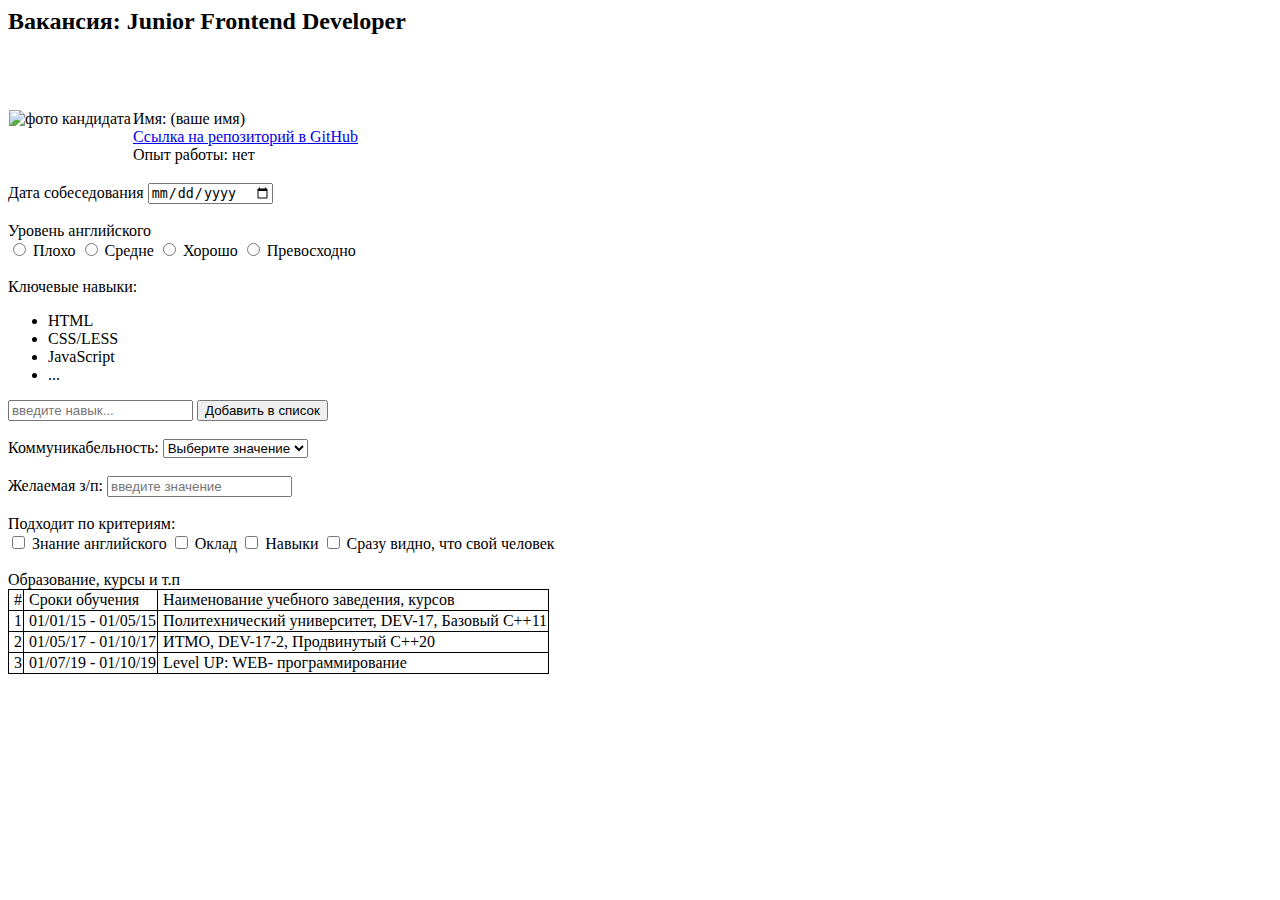
==== task01/main.html @ 43825d27 "Task 01: Шаблон странички для анкеты" ====
<html>
    <head>
        <style>
        table {
          border-collapse: collapse;
        }
        
        table, td, th {
          border: 1px solid black;
        }
        </style>
        </head>
    <div>
        <H2>Вакансия: Junior Frontend Developer</H2>
    </div>
    <br>


    <table style="border: 0px;">
        <tbody style="border: 0px;">
            <tr style="border: 0px;">
                <td style="border: 0px;"><img src="https://s00.yaplakal.com/pics/pics_original/7/7/3/4718377.png" alt="фото кандидата"></td>
                <td style="vertical-align: top; border: 0px;">
                    <div>&nbsp;</div>
                    <div>&nbsp;</div>
                    <div>Имя: (ваше имя)</div>
                    <div><a href="https://github.com/helegx86/levelup.git">Ссылка на репозиторий в GitHub</a></div>
                    <div>Опыт работы: нет</div>
                </td>
            </tr>
        </tbody>
    </table>



    <br>
    <div>
        <label for="date_interview">Дата собеседования</label>
        <input type="date" id="date_interview" name="date_interview">
    </div>
    <br>
    <div>

        <div>
            <label for="lang_skills">Уровень английского</label>
        </div>
        <div id="lang_skills">
            <input type="radio" id="langSkillChoice1"
             name="lang_skill" value="bad">
            <label for="langSkillChoice1">Плохо</label>
        
            <input type="radio" id="langSkillChoice2"
             name="lang_skill" value="middle">
            <label for="langSkillChoice2">Средне</label>
        
            <input type="radio" id="langSkillChoice3"
             name="lang_skill" value="good">
            <label for="langSkillChoice3">Хорошо</label>

            <input type="radio" id="langSkillChoice4"
             name="lang_skill" value="excelent">
            <label for="langSkillChoice4">Превосходно</label>
          </div>

    </div>
    <br>
        

    <div>
        <lh>Ключевые навыки:</lh>
        <ul id="skills">
            <li>HTML</li>
            <li>CSS/LESS</li>
            <li>JavaScript</li>
            <li>...</li>
            </ul>
    </div>
    <div>
        <input type=search placeholder="введите навык...">
        <input type="submit" value="Добавить в список">
    </div>
    <br>
    <div>
        <label for="communicate">Коммуникабельность:</label>

        <select name="communicate" id="communicate">
        <option value="" disabled selected>Выберите значение</option>
        <option value="bad">Плохо</option>
        <option value="middle">Средне</option>
        <option value="good">Хорошо</option>
        <option value="excelent">Отлично</option>
        </select>
    </div>
    <br>

    <div>
        <label for="id_salary">Желаемая з/п:</label>
        <input type="text" id="salary" name="id_salary" placeholder="введите значение">
       
    </div>
    <br>

    <div>
        <div>
            <label>Подходит по критериям:</label>
        </div>
        <div>
            <input type="checkbox"
             name="know_eng" id="id_know_eng" value="know_eng">
            <label for="id_know_eng">Знание английского</label>
        
            <input type="checkbox"
             name="money" id="id_money" value="money">
            <label for="id_money">Оклад</label>
        
            <input type="checkbox"
             name="skills" id="id_skills" value="skills">
            <label for="id_skills">Навыки</label>

            <input type="checkbox"
             name="good_guy"  id="id_good_guy" value="good_guy">
            <label for="id_good_guy">Сразу видно, что свой человек</label>
          </div>

    </div>


<br>
        <div>
            <label>Образование, курсы и т.п</label>
        </div>
        <table>
            <tbody>
                <tr>
                    <td>&nbsp;#</td>
                    <td>&nbsp;Сроки обучения</td>
                    <td>&nbsp;Наименование учебного заведения, курсов</td>
                </tr>
                <tr>
                    <td>&nbsp;1</td>
                    <td>&nbsp;01/01/15 - 01/05/15</td>
                    <td>&nbsp;Политехнический университет, DEV-17, Базовый C++11</td>
                </tr>
                <tr>
                    <td>&nbsp;2</td>
                    <td>&nbsp;01/05/17 - 01/10/17</td>
                    <td>&nbsp;ИТМО, DEV-17-2, Продвинутый C++20</td>
                </tr>
                <tr>
                    <td>&nbsp;3</td>
                    <td>&nbsp;01/07/19 - 01/10/19</td>
                    <td>&nbsp;Level UP: WEB- программирование</td>
                </tr>
            </tbody>
        </table>
</html>
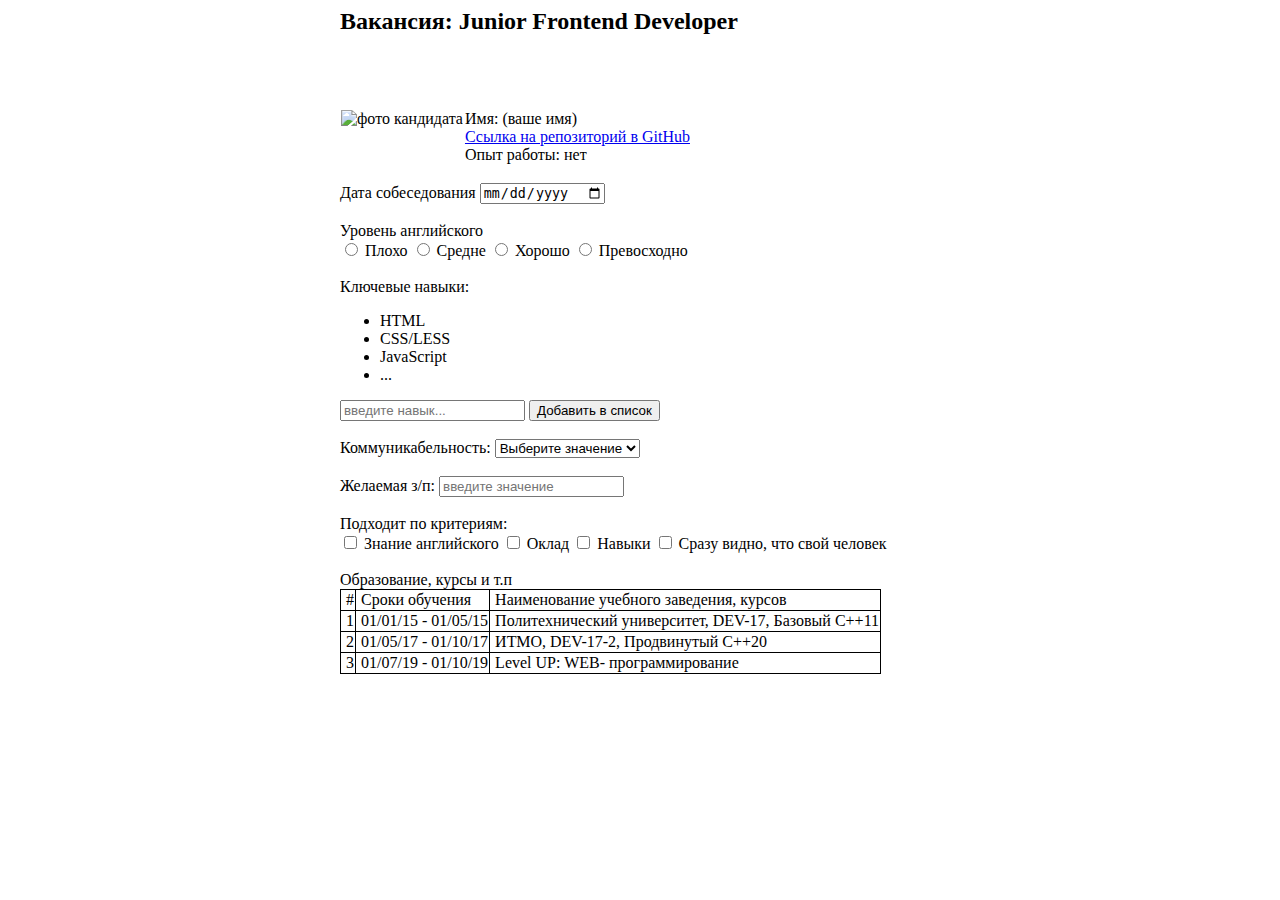
==== commit 3bf33d2b: "Сделал выравнивание html по центру" ====
--- a/task01/main.html
+++ b/task01/main.html
@@ -8,8 +8,16 @@
         table, td, th {
           border: 1px solid black;
         }
+
+        #centerLayer {
+            margin:0 auto;
+            width:600px;
+            height:500px;
+        }
+
         </style>
         </head>
+<div id="centerLayer">
     <div>
         <H2>Вакансия: Junior Frontend Developer</H2>
     </div>
@@ -153,4 +161,5 @@
                 </tr>
             </tbody>
         </table>
+</div>
 </html>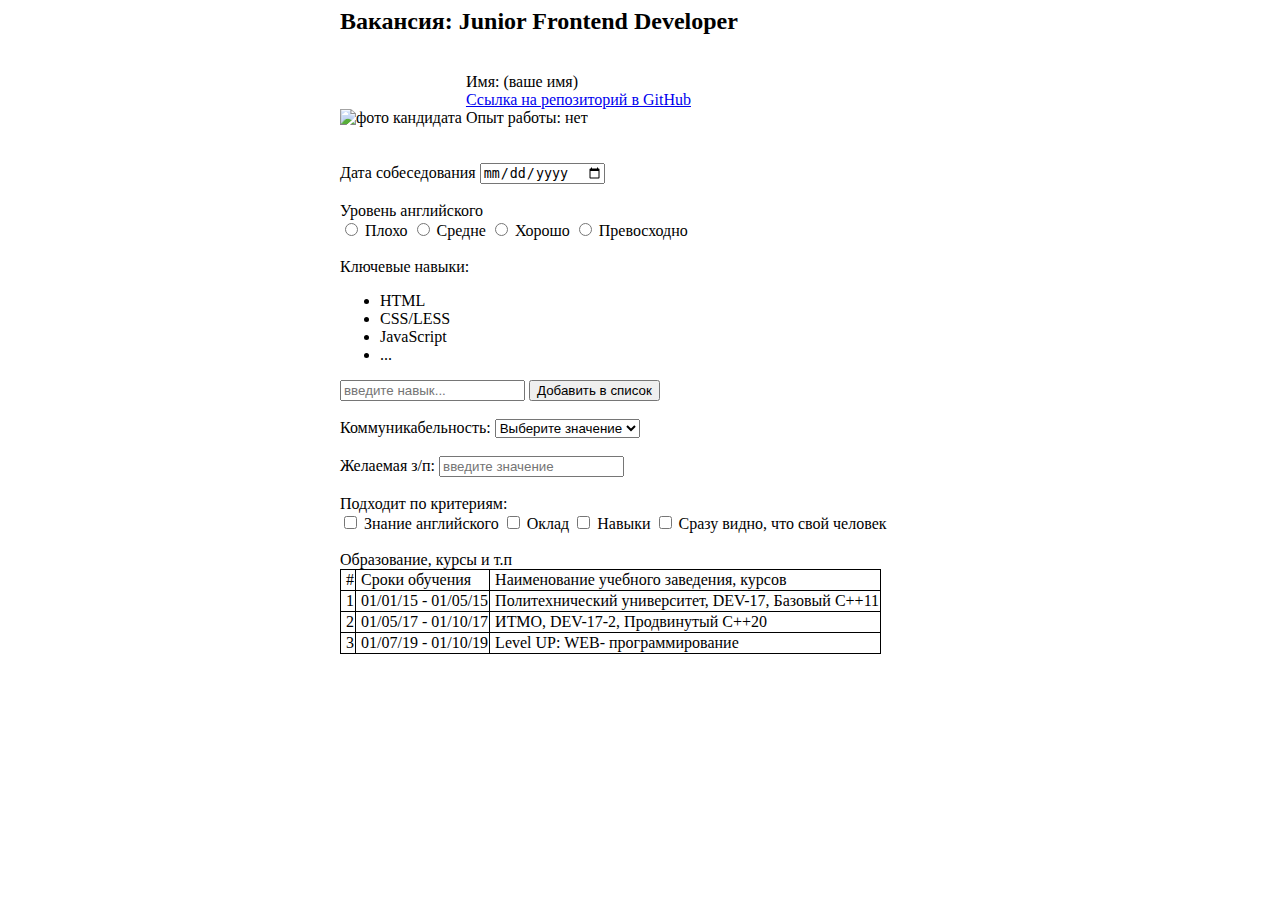
==== commit 5b483a0f: "Изменил table на div" ====
--- a/task01/main.html
+++ b/task01/main.html
@@ -23,24 +23,17 @@
     </div>
     <br>
 
-
-    <table style="border: 0px;">
-        <tbody style="border: 0px;">
-            <tr style="border: 0px;">
-                <td style="border: 0px;"><img src="https://s00.yaplakal.com/pics/pics_original/7/7/3/4718377.png" alt="фото кандидата"></td>
-                <td style="vertical-align: top; border: 0px;">
-                    <div>&nbsp;</div>
-                    <div>&nbsp;</div>
+    <div>
+        <div style="display: inline-block;"><img src="https://s00.yaplakal.com/pics/pics_original/7/7/3/4718377.png" alt="фото кандидата"></div>
+        <div style="display: inline-block;">
                     <div>Имя: (ваше имя)</div>
                     <div><a href="https://github.com/helegx86/levelup.git">Ссылка на репозиторий в GitHub</a></div>
                     <div>Опыт работы: нет</div>
-                </td>
-            </tr>
-        </tbody>
-    </table>
+        </div>
+    </div>
+    
 
-
-
+    <br>
     <br>
     <div>
         <label for="date_interview">Дата собеседования</label>
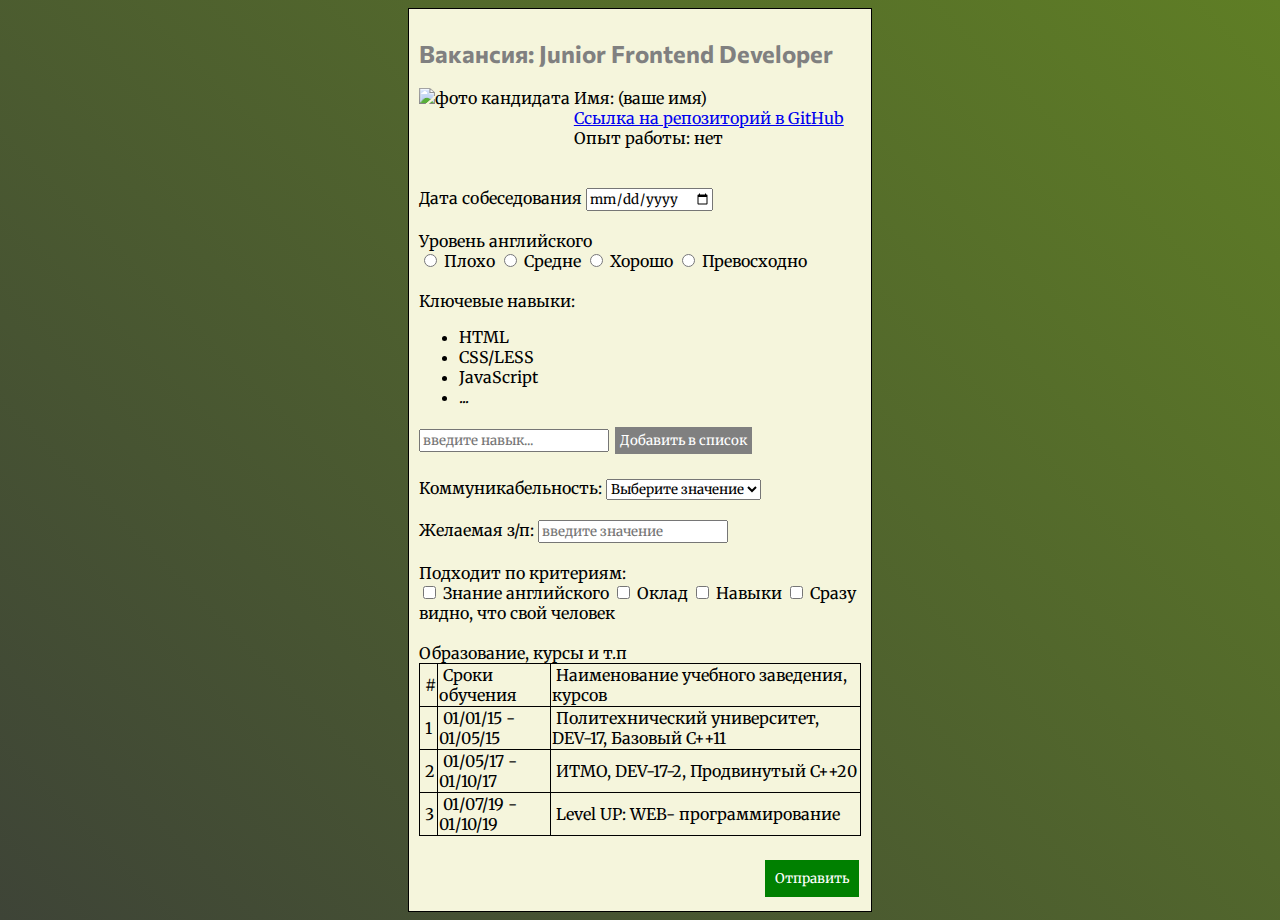
==== commit 473db5ea: "Добавлены стили" ====
--- a/task01/main.html
+++ b/task01/main.html
@@ -1,31 +1,19 @@
 <html>
     <head>
-        <style>
-        table {
-          border-collapse: collapse;
-        }
-        
-        table, td, th {
-          border: 1px solid black;
-        }
+        <link rel="stylesheet" href="https://fonts.googleapis.com/css?family=Commissioner">
+        <link rel="stylesheet" href="https://fonts.googleapis.com/css?family=Merriweather">
+        <link rel="stylesheet" href="css/style.css">
 
-        #centerLayer {
-            margin:0 auto;
-            width:600px;
-            height:500px;
-        }
-
-        </style>
-        </head>
+    </head>
+    <body>
 <div id="centerLayer">
     <div>
         <H2>Вакансия: Junior Frontend Developer</H2>
     </div>
-    <br>
 
     <div>
-        <div style="display: inline-block;"><img src="https://s00.yaplakal.com/pics/pics_original/7/7/3/4718377.png" alt="фото кандидата"></div>
-        <div style="display: inline-block;">
+        <div style="display: inline-block;"><img class="image" src="https://s00.yaplakal.com/pics/pics_original/7/7/3/4718377.png" alt="фото кандидата"></div>
+        <div style="display: inline-block; vertical-align: top;">
                     <div>Имя: (ваше имя)</div>
                     <div><a href="https://github.com/helegx86/levelup.git">Ссылка на репозиторий в GitHub</a></div>
                     <div>Опыт работы: нет</div>
@@ -78,7 +66,7 @@
     </div>
     <div>
         <input type=search placeholder="введите навык...">
-        <input type="submit" value="Добавить в список">
+        <input id="add_skill" type="submit" value="Добавить в список">
     </div>
     <br>
     <div>
@@ -154,5 +142,13 @@
                 </tr>
             </tbody>
         </table>
+        
+        <br>
+        <div align="right">
+            <input id="sender" type="submit" value="Отправить">
+        </div>
 </div>
+
+</body>
+
 </html>--- a/task01/css/style.css
+++ b/task01/css/style.css
@@ -0,0 +1,71 @@
+
+
+table {
+    border-collapse: collapse;
+    width:100%;
+  }
+  
+  table, td, th {
+    border: 1px solid black;
+  }
+
+  tr:hover {
+    background-color: #ffa;
+    cursor: pointer;
+  }
+
+  #centerLayer {
+      margin: 0 auto;
+      width: 35%;
+      padding: 10px 10px;
+      border: 1px solid black;
+      background-color: beige; 
+  }
+
+  * {
+    font-family: 'Merriweather';
+  }
+  
+  h2 {
+    color: gray;
+    font-family: 'Commissioner';
+    font-weight: bolder;
+  }
+
+  input[type=submit]{
+    background-color: gray;
+    border: none;
+    color: white;
+    padding: 5px 5px;
+    text-decoration: none;
+    margin: 4px 2px;
+    cursor: pointer;
+  }
+  
+  input:hover[type=submit]{
+    background-color: rgb(182, 176, 176);
+  }
+
+  #sender {
+    background-color: green;
+    padding: 10px 10px;
+  }
+
+  #sender:hover{
+    background-color: rgb(23, 175, 23);
+  }
+
+
+  .image {
+    overflow: hidden;
+    transition-duration: 5s;
+    transition-property: transform;
+}
+.image:hover {
+    transform: rotate(720deg);
+    -webkit-transform: rotate(720deg);
+}
+
+body {
+    background: linear-gradient(45deg, #3e4437, #5f7e25);
+}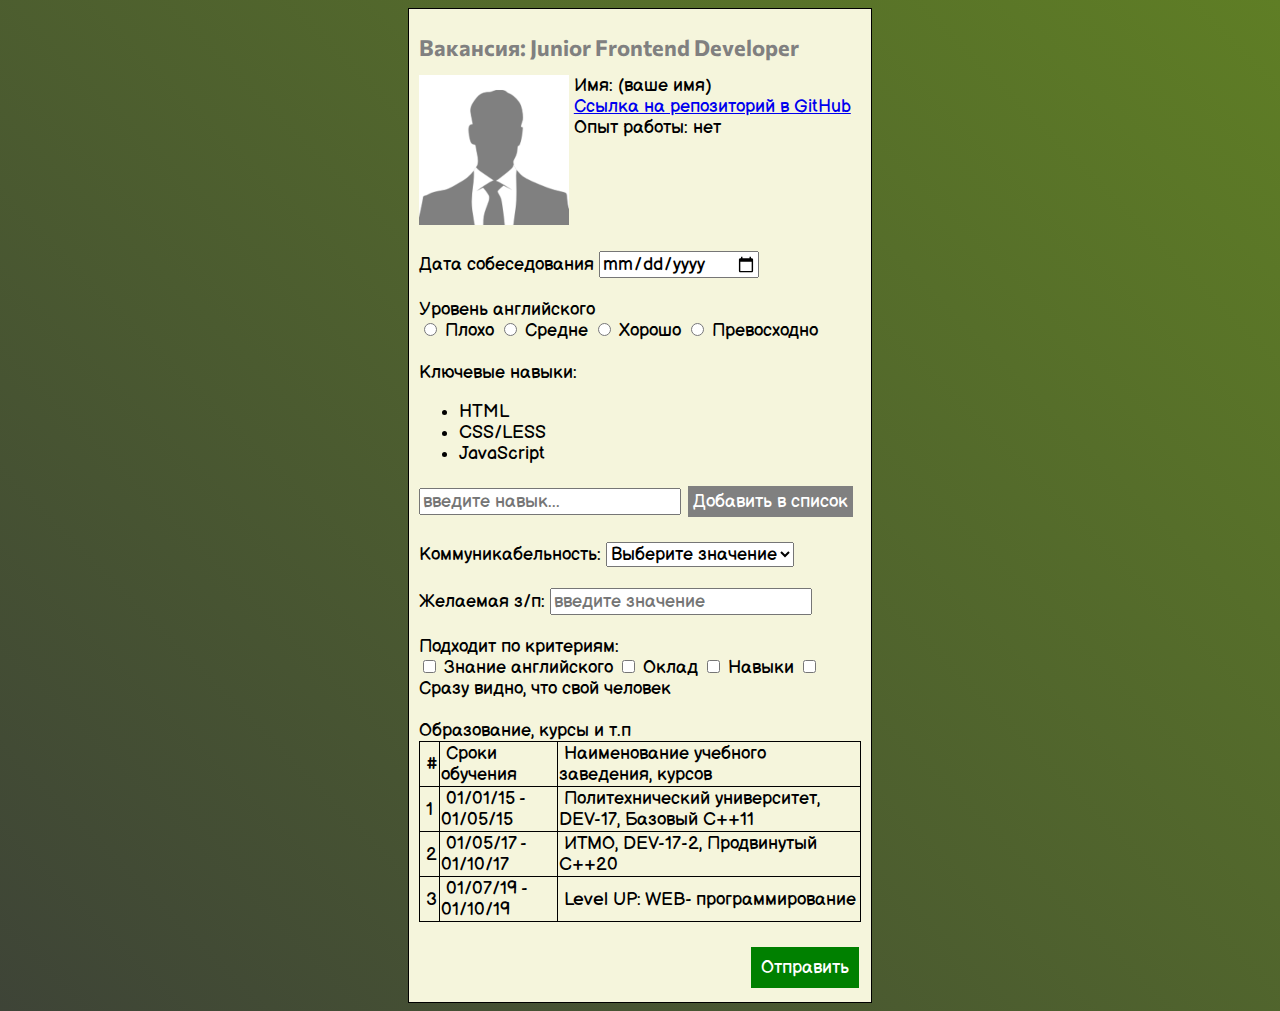
==== commit 7a1256fe: "Отредактировал css" ====
--- a/task01/main.html
+++ b/task01/main.html
@@ -1,18 +1,18 @@
 <html>
     <head>
         <link rel="stylesheet" href="https://fonts.googleapis.com/css?family=Commissioner">
-        <link rel="stylesheet" href="https://fonts.googleapis.com/css?family=Merriweather">
+        <link rel="stylesheet" href="https://fonts.googleapis.com/css?family=Balsamiq Sans">
         <link rel="stylesheet" href="css/style.css">
 
     </head>
     <body>
 <div id="centerLayer">
     <div>
-        <H2>Вакансия: Junior Frontend Developer</H2>
+        <H1>Вакансия: Junior Frontend Developer</H1>
     </div>
 
     <div>
-        <div style="display: inline-block;"><img class="image" src="https://s00.yaplakal.com/pics/pics_original/7/7/3/4718377.png" alt="фото кандидата"></div>
+        <div style="display: inline-block;"><img class="image" src="resources/portret.png" alt="фото кандидата"></div>
         <div style="display: inline-block; vertical-align: top;">
                     <div>Имя: (ваше имя)</div>
                     <div><a href="https://github.com/helegx86/levelup.git">Ссылка на репозиторий в GitHub</a></div>
@@ -22,17 +22,13 @@
     
 
     <br>
-    <br>
     <div>
         <label for="date_interview">Дата собеседования</label>
         <input type="date" id="date_interview" name="date_interview">
     </div>
     <br>
     <div>
-
-        <div>
-            <label for="lang_skills">Уровень английского</label>
-        </div>
+        <label for="lang_skills">Уровень английского</label>
         <div id="lang_skills">
             <input type="radio" id="langSkillChoice1"
              name="lang_skill" value="bad">
@@ -61,13 +57,11 @@
             <li>HTML</li>
             <li>CSS/LESS</li>
             <li>JavaScript</li>
-            <li>...</li>
-            </ul>
-    </div>
-    <div>
+        </ul>
         <input type=search placeholder="введите навык...">
         <input id="add_skill" type="submit" value="Добавить в список">
     </div>
+
     <br>
     <div>
         <label for="communicate">Коммуникабельность:</label>
--- a/task01/css/style.css
+++ b/task01/css/style.css
@@ -23,13 +23,15 @@
   }
 
   * {
-    font-family: 'Merriweather';
+    font-family: 'Balsamiq Sans';
+    font-size: 18px;
   }
   
-  h2 {
+  h1 {
     color: gray;
     font-family: 'Commissioner';
     font-weight: bolder;
+    font-size: 22px;
   }
 
   input[type=submit]{
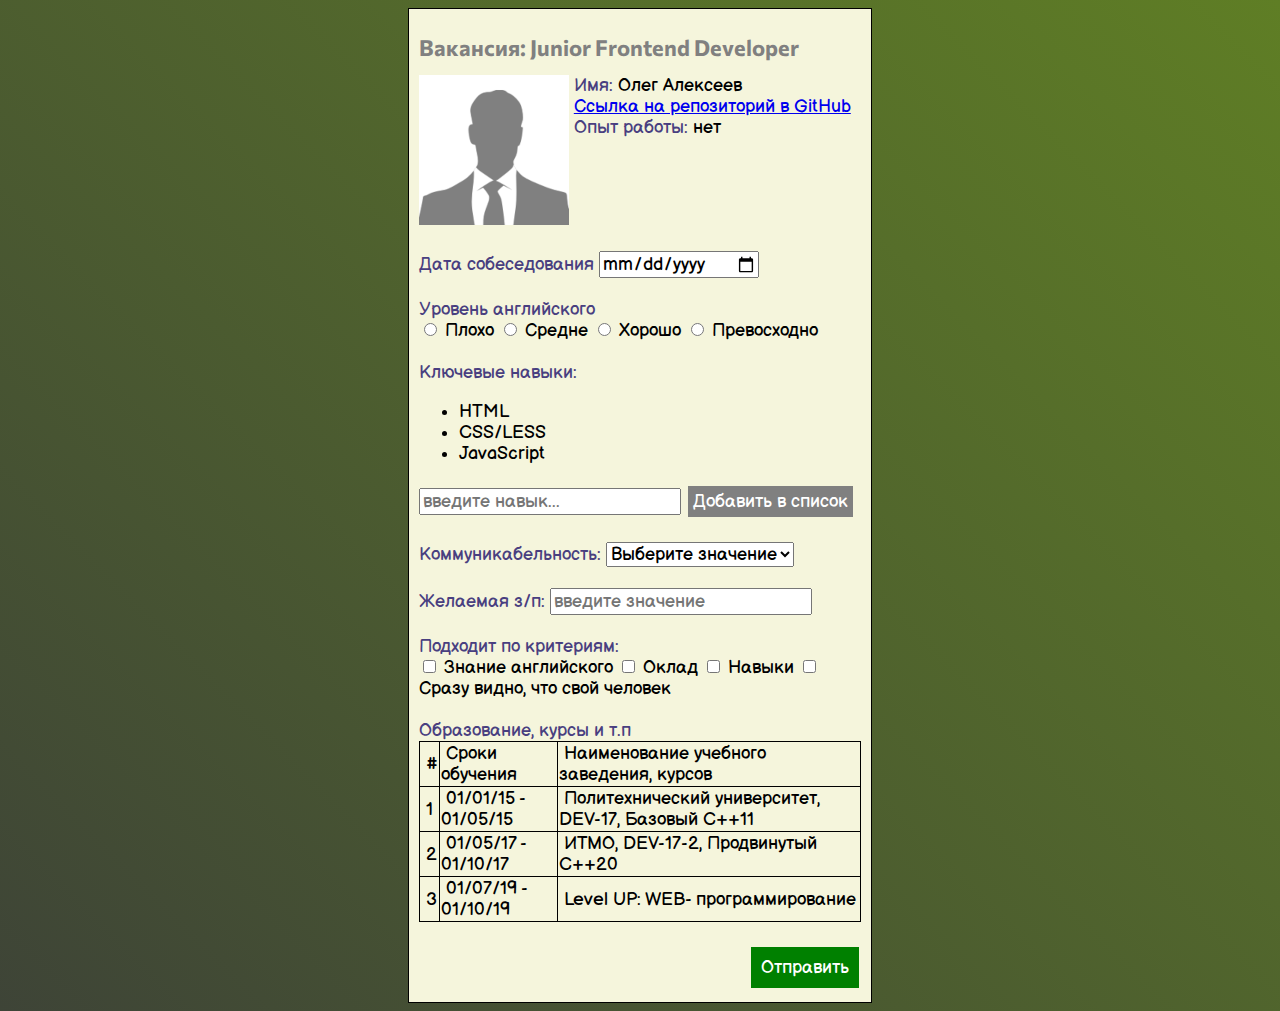
==== commit ca706855: "внёс изменение в стиль подписей к параметрам" ====
--- a/task01/main.html
+++ b/task01/main.html
@@ -14,21 +14,21 @@
     <div>
         <div style="display: inline-block;"><img class="image" src="resources/portret.png" alt="фото кандидата"></div>
         <div style="display: inline-block; vertical-align: top;">
-                    <div>Имя: (ваше имя)</div>
+                    <span class="own_label">Имя: </span><span>Олег Алексеев</span>
                     <div><a href="https://github.com/helegx86/levelup.git">Ссылка на репозиторий в GitHub</a></div>
-                    <div>Опыт работы: нет</div>
+                    <span class="own_label">Опыт работы: </span><span>нет</span>
         </div>
     </div>
     
 
     <br>
     <div>
-        <label for="date_interview">Дата собеседования</label>
+        <label for="date_interview" class="own_label">Дата собеседования</label>
         <input type="date" id="date_interview" name="date_interview">
     </div>
     <br>
     <div>
-        <label for="lang_skills">Уровень английского</label>
+        <label for="lang_skills" class="own_label">Уровень английского</label>
         <div id="lang_skills">
             <input type="radio" id="langSkillChoice1"
              name="lang_skill" value="bad">
@@ -52,7 +52,7 @@
         
 
     <div>
-        <lh>Ключевые навыки:</lh>
+        <lh class="own_label">Ключевые навыки:</lh>
         <ul id="skills">
             <li>HTML</li>
             <li>CSS/LESS</li>
@@ -64,7 +64,7 @@
 
     <br>
     <div>
-        <label for="communicate">Коммуникабельность:</label>
+        <label for="communicate" class="own_label">Коммуникабельность:</label>
 
         <select name="communicate" id="communicate">
         <option value="" disabled selected>Выберите значение</option>
@@ -77,16 +77,14 @@
     <br>
 
     <div>
-        <label for="id_salary">Желаемая з/п:</label>
+        <label for="id_salary" class="own_label">Желаемая з/п:</label>
         <input type="text" id="salary" name="id_salary" placeholder="введите значение">
        
     </div>
     <br>
 
     <div>
-        <div>
-            <label>Подходит по критериям:</label>
-        </div>
+        <div class="own_label">Подходит по критериям:</div>
         <div>
             <input type="checkbox"
              name="know_eng" id="id_know_eng" value="know_eng">
@@ -109,9 +107,7 @@
 
 
 <br>
-        <div>
-            <label>Образование, курсы и т.п</label>
-        </div>
+        <div class="own_label">Образование, курсы и т.п</div>
         <table>
             <tbody>
                 <tr>
--- a/task01/css/style.css
+++ b/task01/css/style.css
@@ -43,6 +43,8 @@
     margin: 4px 2px;
     cursor: pointer;
   }
+
+
   
   input:hover[type=submit]{
     background-color: rgb(182, 176, 176);
@@ -70,4 +72,9 @@
 
 body {
     background: linear-gradient(45deg, #3e4437, #5f7e25);
-}+}
+
+.own_label
+{
+   color: rgb(73, 63, 128)
+ }